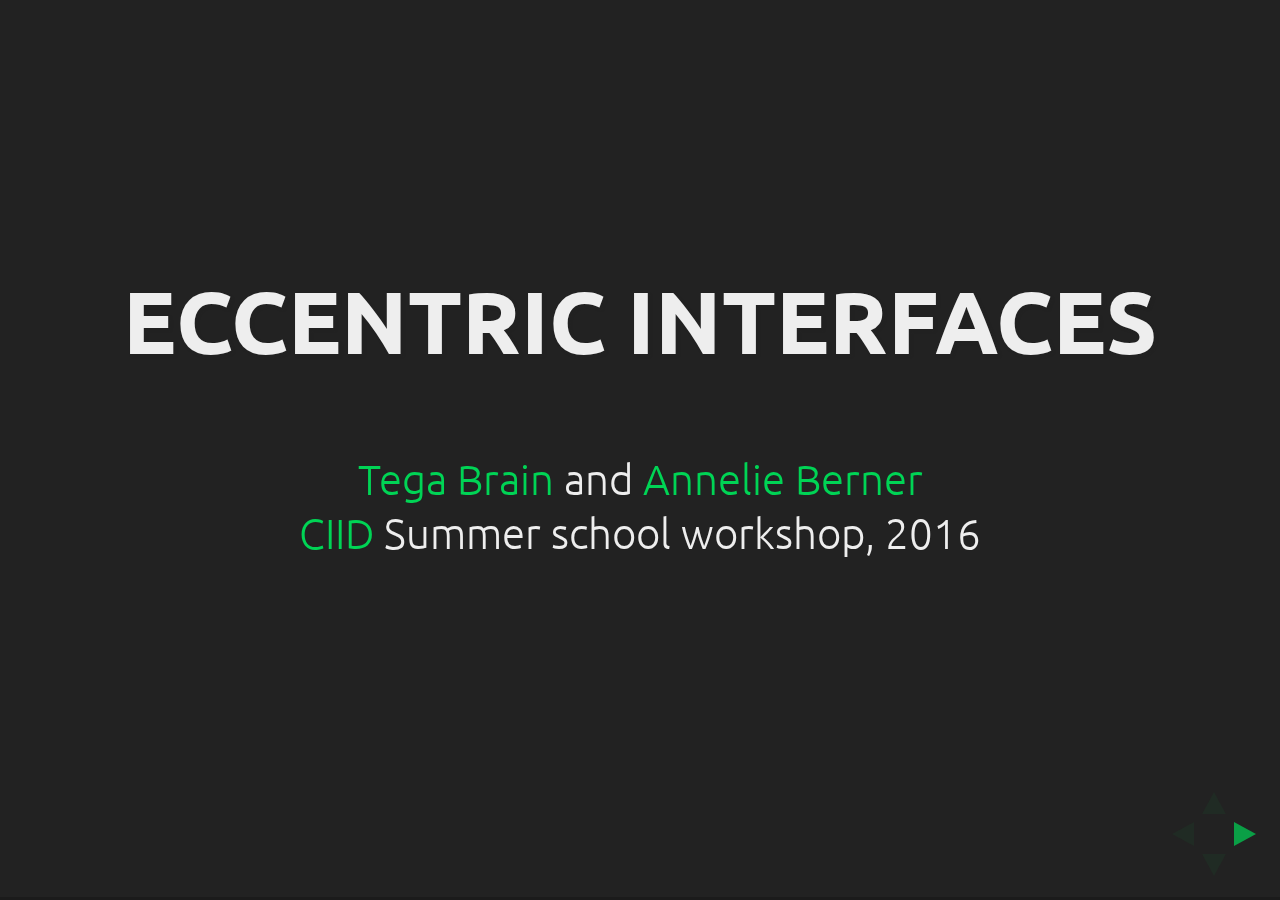
==== index.html @ 7d8f69fc "update" ====
<!doctype html>
<html>
<head>
	<meta charset="utf-8">
	<meta name="viewport" content="width=device-width, initial-scale=1.0, maximum-scale=1.0, user-scalable=no">

	<title>reveal.js</title>

	<link rel="stylesheet" href="css/reveal.css">
	<link rel="stylesheet" href="css/theme/blood.css">

	<!-- Theme used for syntax highlighting of code -->
	<link rel="stylesheet" href="lib/css/zenburn.css">

<!-- Printing and PDF exports -->
		<script>
			var link = document.createElement( 'link' );
			link.rel = 'stylesheet';
			link.type = 'text/css';
			link.href = window.location.search.match( /print-pdf/gi ) ? 'css/print/pdf.css' : 'css/print/paper.css';
			document.getElementsByTagName( 'head' )[0].appendChild( link );
		</script>
	</head>
	<body>
	<div class="reveal">
		<div class="slides">
			<!-- slide one! -->
			<section data-markdown>
				<script type="text/template">
					##ECCENTRIC INTERFACES
					<br>
					[Tega Brain](http://tegabrain.com) and [Annelie Berner](http://www.annelieberner.com/)
					<br>
					[CIID](http://ciid.dk/education/summer-school/) Summer school workshop, 2016




				</script>
			</section>
			<!-- slide two! -->
			<section data-markdown>
				<script type="text/template">
					<br>
					How can design shift our perception of natural systems and other lifeforms? How can our technological interfaces be reconceived to accommodate more-than-only human perspectives and agendas? What does eccentric design, that privileges ‘non-human’ perspectives look like?
					<br><br>
					This workshop focuses on data-driven design interventions and interfaces that address our interconnectedness with environmental systems and other lifeforms.
				</script>

				
			</section>
			<!-- slide three! -->
			<section data-markdown>
				<script type="text/template">
					###Readings
					<br>
					<ul>
					<li>Bratton, Benjamin H. and Jeremijenko, Natalie. [Suspicious images, latent interfaces.](http://www.situatedtechnologies.net/?q=node/88) Architectural League of New York, 2008.</li>

					<li>Morton, Timothy. [The Ecological Thought.](http://www.hup.harvard.edu/catalog.php?isbn=9780674064225) Harvard University Press, 2010.</li>

					<li>Muecke, Stephen. [What the cassowary does not need to know.](http://www.australianhumanitiesreview.org/archive/Issue-September-2006/muecke.html) Australian Humanities Review, 2006.</li>

					<li>Stone, Christopher D. [Should Trees Have Standing--Toward Legal Rights for Natural Objects.](http://isites.harvard.edu/fs/docs/icb.topic498371.files/Stone.Trees_Standing.pdf) 1972.</li>

					<li>Purdy, Jedediah. [Anthropocene Fever.](https://aeon.co/essays/should-we-be-suspicious-of-the-anthropocene-idea) 2015.</li>
</ul>


				</script>
			</section>
		</div>
	</div>

	<script src="lib/js/head.min.js"></script>
	<script src="js/reveal.js"></script>

	<script>
			// More info https://github.com/hakimel/reveal.js#configuration
			Reveal.initialize({
				history: true,

				// More info https://github.com/hakimel/reveal.js#dependencies
				dependencies: [
				{ src: 'plugin/markdown/marked.js' },
				{ src: 'plugin/markdown/markdown.js' },
				{ src: 'plugin/notes/notes.js', async: true },
				{ src: 'plugin/highlight/highlight.js', async: true, callback: function() { hljs.initHighlightingOnLoad(); } }
				]
			});
		</script>
	</body>
	</html>
---- css/reveal.css ----
/*!
 * reveal.js
 * http://lab.hakim.se/reveal-js
 * MIT licensed
 *
 * Copyright (C) 2016 Hakim El Hattab, http://hakim.se
 */
/*********************************************
 * RESET STYLES
 *********************************************/
html, body, .reveal div, .reveal span, .reveal applet, .reveal object, .reveal iframe,
.reveal h1, .reveal h2, .reveal h3, .reveal h4, .reveal h5, .reveal h6, .reveal p, .reveal blockquote, .reveal pre,
.reveal a, .reveal abbr, .reveal acronym, .reveal address, .reveal big, .reveal cite, .reveal code,
.reveal del, .reveal dfn, .reveal em, .reveal img, .reveal ins, .reveal kbd, .reveal q, .reveal s, .reveal samp,
.reveal small, .reveal strike, .reveal strong, .reveal sub, .reveal sup, .reveal tt, .reveal var,
.reveal b, .reveal u, .reveal center,
.reveal dl, .reveal dt, .reveal dd, .reveal ol, .reveal ul, .reveal li,
.reveal fieldset, .reveal form, .reveal label, .reveal legend,
.reveal table, .reveal caption, .reveal tbody, .reveal tfoot, .reveal thead, .reveal tr, .reveal th, .reveal td,
.reveal article, .reveal aside, .reveal canvas, .reveal details, .reveal embed,
.reveal figure, .reveal figcaption, .reveal footer, .reveal header, .reveal hgroup,
.reveal menu, .reveal nav, .reveal output, .reveal ruby, .reveal section, .reveal summary,
.reveal time, .reveal mark, .reveal audio, .reveal video {
  margin: 0;
  padding: 0;
  border: 0;
  font-size: 100%;
  font: inherit;
  vertical-align: baseline; }

.reveal article, .reveal aside, .reveal details, .reveal figcaption, .reveal figure,
.reveal footer, .reveal header, .reveal hgroup, .reveal menu, .reveal nav, .reveal section {
  display: block; }

/*********************************************
 * GLOBAL STYLES
 *********************************************/
html,
body {
  width: 100%;
  height: 100%;
  overflow: hidden; }

body {
  position: relative;
  line-height: 1;
  background-color: #fff;
  color: #000; }

/*********************************************
 * VIEW FRAGMENTS
 *********************************************/
.reveal .slides section .fragment {
  opacity: 0;
  visibility: hidden;
  -webkit-transition: all .2s ease;
          transition: all .2s ease; }
  .reveal .slides section .fragment.visible {
    opacity: 1;
    visibility: visible; }

.reveal .slides section .fragment.grow {
  opacity: 1;
  visibility: visible; }
  .reveal .slides section .fragment.grow.visible {
    -webkit-transform: scale(1.3);
            transform: scale(1.3); }

.reveal .slides section .fragment.shrink {
  opacity: 1;
  visibility: visible; }
  .reveal .slides section .fragment.shrink.visible {
    -webkit-transform: scale(0.7);
            transform: scale(0.7); }

.reveal .slides section .fragment.zoom-in {
  -webkit-transform: scale(0.1);
          transform: scale(0.1); }
  .reveal .slides section .fragment.zoom-in.visible {
    -webkit-transform: none;
            transform: none; }

.reveal .slides section .fragment.fade-out {
  opacity: 1;
  visibility: visible; }
  .reveal .slides section .fragment.fade-out.visible {
    opacity: 0;
    visibility: hidden; }

.reveal .slides section .fragment.semi-fade-out {
  opacity: 1;
  visibility: visible; }
  .reveal .slides section .fragment.semi-fade-out.visible {
    opacity: 0.5;
    visibility: visible; }

.reveal .slides section .fragment.strike {
  opacity: 1;
  visibility: visible; }
  .reveal .slides section .fragment.strike.visible {
    text-decoration: line-through; }

.reveal .slides section .fragment.fade-up {
  -webkit-transform: translate(0, 20%);
          transform: translate(0, 20%); }
  .reveal .slides section .fragment.fade-up.visible {
    -webkit-transform: translate(0, 0);
            transform: translate(0, 0); }

.reveal .slides section .fragment.fade-down {
  -webkit-transform: translate(0, -20%);
          transform: translate(0, -20%); }
  .reveal .slides section .fragment.fade-down.visible {
    -webkit-transform: translate(0, 0);
            transform: translate(0, 0); }

.reveal .slides section .fragment.fade-right {
  -webkit-transform: translate(-20%, 0);
          transform: translate(-20%, 0); }
  .reveal .slides section .fragment.fade-right.visible {
    -webkit-transform: translate(0, 0);
            transform: translate(0, 0); }

.reveal .slides section .fragment.fade-left {
  -webkit-transform: translate(20%, 0);
          transform: translate(20%, 0); }
  .reveal .slides section .fragment.fade-left.visible {
    -webkit-transform: translate(0, 0);
            transform: translate(0, 0); }

.reveal .slides section .fragment.current-visible {
  opacity: 0;
  visibility: hidden; }
  .reveal .slides section .fragment.current-visible.current-fragment {
    opacity: 1;
    visibility: visible; }

.reveal .slides section .fragment.highlight-red,
.reveal .slides section .fragment.highlight-current-red,
.reveal .slides section .fragment.highlight-green,
.reveal .slides section .fragment.highlight-current-green,
.reveal .slides section .fragment.highlight-blue,
.reveal .slides section .fragment.highlight-current-blue {
  opacity: 1;
  visibility: visible; }

.reveal .slides section .fragment.highlight-red.visible {
  color: #ff2c2d; }

.reveal .slides section .fragment.highlight-green.visible {
  color: #17ff2e; }

.reveal .slides section .fragment.highlight-blue.visible {
  color: #1b91ff; }

.reveal .slides section .fragment.highlight-current-red.current-fragment {
  color: #ff2c2d; }

.reveal .slides section .fragment.highlight-current-green.current-fragment {
  color: #17ff2e; }

.reveal .slides section .fragment.highlight-current-blue.current-fragment {
  color: #1b91ff; }

/*********************************************
 * DEFAULT ELEMENT STYLES
 *********************************************/
/* Fixes issue in Chrome where italic fonts did not appear when printing to PDF */
.reveal:after {
  content: '';
  font-style: italic; }

.reveal iframe {
  z-index: 1; }

/** Prevents layering issues in certain browser/transition combinations */
.reveal a {
  position: relative; }

.reveal .stretch {
  max-width: none;
  max-height: none; }

.reveal pre.stretch code {
  height: 100%;
  max-height: 100%;
  box-sizing: border-box; }

/*********************************************
 * CONTROLS
 *********************************************/
.reveal .controls {
  display: none;
  position: fixed;
  width: 110px;
  height: 110px;
  z-index: 30;
  right: 10px;
  bottom: 10px;
  -webkit-user-select: none; }

.reveal .controls button {
  padding: 0;
  position: absolute;
  opacity: 0.05;
  width: 0;
  height: 0;
  background-color: transparent;
  border: 12px solid transparent;
  -webkit-transform: scale(0.9999);
          transform: scale(0.9999);
  -webkit-transition: all 0.2s ease;
          transition: all 0.2s ease;
  -webkit-appearance: none;
  -webkit-tap-highlight-color: transparent; }

.reveal .controls .enabled {
  opacity: 0.7;
  cursor: pointer; }

.reveal .controls .enabled:active {
  margin-top: 1px; }

.reveal .controls .navigate-left {
  top: 42px;
  border-right-width: 22px;
  border-right-color: #000; }

.reveal .controls .navigate-left.fragmented {
  opacity: 0.3; }

.reveal .controls .navigate-right {
  left: 74px;
  top: 42px;
  border-left-width: 22px;
  border-left-color: #000; }

.reveal .controls .navigate-right.fragmented {
  opacity: 0.3; }

.reveal .controls .navigate-up {
  left: 42px;
  border-bottom-width: 22px;
  border-bottom-color: #000; }

.reveal .controls .navigate-up.fragmented {
  opacity: 0.3; }

.reveal .controls .navigate-down {
  left: 42px;
  top: 74px;
  border-top-width: 22px;
  border-top-color: #000; }

.reveal .controls .navigate-down.fragmented {
  opacity: 0.3; }

/*********************************************
 * PROGRESS BAR
 *********************************************/
.reveal .progress {
  position: fixed;
  display: none;
  height: 3px;
  width: 100%;
  bottom: 0;
  left: 0;
  z-index: 10;
  background-color: rgba(0, 0, 0, 0.2); }

.reveal .progress:after {
  content: '';
  display: block;
  position: absolute;
  height: 20px;
  width: 100%;
  top: -20px; }

.reveal .progress span {
  display: block;
  height: 100%;
  width: 0px;
  background-color: #000;
  -webkit-transition: width 800ms cubic-bezier(0.26, 0.86, 0.44, 0.985);
          transition: width 800ms cubic-bezier(0.26, 0.86, 0.44, 0.985); }

/*********************************************
 * SLIDE NUMBER
 *********************************************/
.reveal .slide-number {
  position: fixed;
  display: block;
  right: 8px;
  bottom: 8px;
  z-index: 31;
  font-family: Helvetica, sans-serif;
  font-size: 12px;
  line-height: 1;
  color: #fff;
  background-color: rgba(0, 0, 0, 0.4);
  padding: 5px; }

.reveal .slide-number-delimiter {
  margin: 0 3px; }

/*********************************************
 * SLIDES
 *********************************************/
.reveal {
  position: relative;
  width: 100%;
  height: 100%;
  overflow: hidden;
  -ms-touch-action: none;
      touch-action: none; }

.reveal .slides {
  position: absolute;
  width: 100%;
  height: 100%;
  top: 0;
  right: 0;
  bottom: 0;
  left: 0;
  margin: auto;
  overflow: visible;
  z-index: 1;
  text-align: center;
  -webkit-perspective: 600px;
          perspective: 600px;
  -webkit-perspective-origin: 50% 40%;
          perspective-origin: 50% 40%; }

.reveal .slides > section {
  -ms-perspective: 600px; }

.reveal .slides > section,
.reveal .slides > section > section {
  display: none;
  position: absolute;
  width: 100%;
  padding: 20px 0px;
  z-index: 10;
  -webkit-transform-style: preserve-3d;
          transform-style: preserve-3d;
  -webkit-transition: -webkit-transform-origin 800ms cubic-bezier(0.26, 0.86, 0.44, 0.985), -webkit-transform 800ms cubic-bezier(0.26, 0.86, 0.44, 0.985), visibility 800ms cubic-bezier(0.26, 0.86, 0.44, 0.985), opacity 800ms cubic-bezier(0.26, 0.86, 0.44, 0.985);
          transition: transform-origin 800ms cubic-bezier(0.26, 0.86, 0.44, 0.985), transform 800ms cubic-bezier(0.26, 0.86, 0.44, 0.985), visibility 800ms cubic-bezier(0.26, 0.86, 0.44, 0.985), opacity 800ms cubic-bezier(0.26, 0.86, 0.44, 0.985); }

/* Global transition speed settings */
.reveal[data-transition-speed="fast"] .slides section {
  -webkit-transition-duration: 400ms;
          transition-duration: 400ms; }

.reveal[data-transition-speed="slow"] .slides section {
  -webkit-transition-duration: 1200ms;
          transition-duration: 1200ms; }

/* Slide-specific transition speed overrides */
.reveal .slides section[data-transition-speed="fast"] {
  -webkit-transition-duration: 400ms;
          transition-duration: 400ms; }

.reveal .slides section[data-transition-speed="slow"] {
  -webkit-transition-duration: 1200ms;
          transition-duration: 1200ms; }

.reveal .slides > section.stack {
  padding-top: 0;
  padding-bottom: 0; }

.reveal .slides > section.present,
.reveal .slides > section > section.present {
  display: block;
  z-index: 11;
  opacity: 1; }

.reveal.center,
.reveal.center .slides,
.reveal.center .slides section {
  min-height: 0 !important; }

/* Don't allow interaction with invisible slides */
.reveal .slides > section.future,
.reveal .slides > section > section.future,
.reveal .slides > section.past,
.reveal .slides > section > section.past {
  pointer-events: none; }

.reveal.overview .slides > section,
.reveal.overview .slides > section > section {
  pointer-events: auto; }

.reveal .slides > section.past,
.reveal .slides > section.future,
.reveal .slides > section > section.past,
.reveal .slides > section > section.future {
  opacity: 0; }

/*********************************************
 * Mixins for readability of transitions
 *********************************************/
/*********************************************
 * SLIDE TRANSITION
 * Aliased 'linear' for backwards compatibility
 *********************************************/
.reveal.slide section {
  -webkit-backface-visibility: hidden;
          backface-visibility: hidden; }

.reveal .slides > section[data-transition=slide].past,
.reveal .slides > section[data-transition~=slide-out].past,
.reveal.slide .slides > section:not([data-transition]).past {
  -webkit-transform: translate(-150%, 0);
          transform: translate(-150%, 0); }

.reveal .slides > section[data-transition=slide].future,
.reveal .slides > section[data-transition~=slide-in].future,
.reveal.slide .slides > section:not([data-transition]).future {
  -webkit-transform: translate(150%, 0);
          transform: translate(150%, 0); }

.reveal .slides > section > section[data-transition=slide].past,
.reveal .slides > section > section[data-transition~=slide-out].past,
.reveal.slide .slides > section > section:not([data-transition]).past {
  -webkit-transform: translate(0, -150%);
          transform: translate(0, -150%); }

.reveal .slides > section > section[data-transition=slide].future,
.reveal .slides > section > section[data-transition~=slide-in].future,
.reveal.slide .slides > section > section:not([data-transition]).future {
  -webkit-transform: translate(0, 150%);
          transform: translate(0, 150%); }

.reveal.linear section {
  -webkit-backface-visibility: hidden;
          backface-visibility: hidden; }

.reveal .slides > section[data-transition=linear].past,
.reveal .slides > section[data-transition~=linear-out].past,
.reveal.linear .slides > section:not([data-transition]).past {
  -webkit-transform: translate(-150%, 0);
          transform: translate(-150%, 0); }

.reveal .slides > section[data-transition=linear].future,
.reveal .slides > section[data-transition~=linear-in].future,
.reveal.linear .slides > section:not([data-transition]).future {
  -webkit-transform: translate(150%, 0);
          transform: translate(150%, 0); }

.reveal .slides > section > section[data-transition=linear].past,
.reveal .slides > section > section[data-transition~=linear-out].past,
.reveal.linear .slides > section > section:not([data-transition]).past {
  -webkit-transform: translate(0, -150%);
          transform: translate(0, -150%); }

.reveal .slides > section > section[data-transition=linear].future,
.reveal .slides > section > section[data-transition~=linear-in].future,
.reveal.linear .slides > section > section:not([data-transition]).future {
  -webkit-transform: translate(0, 150%);
          transform: translate(0, 150%); }

/*********************************************
 * CONVEX TRANSITION
 * Aliased 'default' for backwards compatibility
 *********************************************/
.reveal .slides > section[data-transition=default].past,
.reveal .slides > section[data-transition~=default-out].past,
.reveal.default .slides > section:not([data-transition]).past {
  -webkit-transform: translate3d(-100%, 0, 0) rotateY(-90deg) translate3d(-100%, 0, 0);
          transform: translate3d(-100%, 0, 0) rotateY(-90deg) translate3d(-100%, 0, 0); }

.reveal .slides > section[data-transition=default].future,
.reveal .slides > section[data-transition~=default-in].future,
.reveal.default .slides > section:not([data-transition]).future {
  -webkit-transform: translate3d(100%, 0, 0) rotateY(90deg) translate3d(100%, 0, 0);
          transform: translate3d(100%, 0, 0) rotateY(90deg) translate3d(100%, 0, 0); }

.reveal .slides > section > section[data-transition=default].past,
.reveal .slides > section > section[data-transition~=default-out].past,
.reveal.default .slides > section > section:not([data-transition]).past {
  -webkit-transform: translate3d(0, -300px, 0) rotateX(70deg) translate3d(0, -300px, 0);
          transform: translate3d(0, -300px, 0) rotateX(70deg) translate3d(0, -300px, 0); }

.reveal .slides > section > section[data-transition=default].future,
.reveal .slides > section > section[data-transition~=default-in].future,
.reveal.default .slides > section > section:not([data-transition]).future {
  -webkit-transform: translate3d(0, 300px, 0) rotateX(-70deg) translate3d(0, 300px, 0);
          transform: translate3d(0, 300px, 0) rotateX(-70deg) translate3d(0, 300px, 0); }

.reveal .slides > section[data-transition=convex].past,
.reveal .slides > section[data-transition~=convex-out].past,
.reveal.convex .slides > section:not([data-transition]).past {
  -webkit-transform: translate3d(-100%, 0, 0) rotateY(-90deg) translate3d(-100%, 0, 0);
          transform: translate3d(-100%, 0, 0) rotateY(-90deg) translate3d(-100%, 0, 0); }

.reveal .slides > section[data-transition=convex].future,
.reveal .slides > section[data-transition~=convex-in].future,
.reveal.convex .slides > section:not([data-transition]).future {
  -webkit-transform: translate3d(100%, 0, 0) rotateY(90deg) translate3d(100%, 0, 0);
          transform: translate3d(100%, 0, 0) rotateY(90deg) translate3d(100%, 0, 0); }

.reveal .slides > section > section[data-transition=convex].past,
.reveal .slides > section > section[data-transition~=convex-out].past,
.reveal.convex .slides > section > section:not([data-transition]).past {
  -webkit-transform: translate3d(0, -300px, 0) rotateX(70deg) translate3d(0, -300px, 0);
          transform: translate3d(0, -300px, 0) rotateX(70deg) translate3d(0, -300px, 0); }

.reveal .slides > section > section[data-transition=convex].future,
.reveal .slides > section > section[data-transition~=convex-in].future,
.reveal.convex .slides > section > section:not([data-transition]).future {
  -webkit-transform: translate3d(0, 300px, 0) rotateX(-70deg) translate3d(0, 300px, 0);
          transform: translate3d(0, 300px, 0) rotateX(-70deg) translate3d(0, 300px, 0); }

/*********************************************
 * CONCAVE TRANSITION
 *********************************************/
.reveal .slides > section[data-transition=concave].past,
.reveal .slides > section[data-transition~=concave-out].past,
.reveal.concave .slides > section:not([data-transition]).past {
  -webkit-transform: translate3d(-100%, 0, 0) rotateY(90deg) translate3d(-100%, 0, 0);
          transform: translate3d(-100%, 0, 0) rotateY(90deg) translate3d(-100%, 0, 0); }

.reveal .slides > section[data-transition=concave].future,
.reveal .slides > section[data-transition~=concave-in].future,
.reveal.concave .slides > section:not([data-transition]).future {
  -webkit-transform: translate3d(100%, 0, 0) rotateY(-90deg) translate3d(100%, 0, 0);
          transform: translate3d(100%, 0, 0) rotateY(-90deg) translate3d(100%, 0, 0); }

.reveal .slides > section > section[data-transition=concave].past,
.reveal .slides > section > section[data-transition~=concave-out].past,
.reveal.concave .slides > section > section:not([data-transition]).past {
  -webkit-transform: translate3d(0, -80%, 0) rotateX(-70deg) translate3d(0, -80%, 0);
          transform: translate3d(0, -80%, 0) rotateX(-70deg) translate3d(0, -80%, 0); }

.reveal .slides > section > section[data-transition=concave].future,
.reveal .slides > section > section[data-transition~=concave-in].future,
.reveal.concave .slides > section > section:not([data-transition]).future {
  -webkit-transform: translate3d(0, 80%, 0) rotateX(70deg) translate3d(0, 80%, 0);
          transform: translate3d(0, 80%, 0) rotateX(70deg) translate3d(0, 80%, 0); }

/*********************************************
 * ZOOM TRANSITION
 *********************************************/
.reveal .slides section[data-transition=zoom],
.reveal.zoom .slides section:not([data-transition]) {
  -webkit-transition-timing-function: ease;
          transition-timing-function: ease; }

.reveal .slides > section[data-transition=zoom].past,
.reveal .slides > section[data-transition~=zoom-out].past,
.reveal.zoom .slides > section:not([data-transition]).past {
  visibility: hidden;
  -webkit-transform: scale(16);
          transform: scale(16); }

.reveal .slides > section[data-transition=zoom].future,
.reveal .slides > section[data-transition~=zoom-in].future,
.reveal.zoom .slides > section:not([data-transition]).future {
  visibility: hidden;
  -webkit-transform: scale(0.2);
          transform: scale(0.2); }

.reveal .slides > section > section[data-transition=zoom].past,
.reveal .slides > section > section[data-transition~=zoom-out].past,
.reveal.zoom .slides > section > section:not([data-transition]).past {
  -webkit-transform: translate(0, -150%);
          transform: translate(0, -150%); }

.reveal .slides > section > section[data-transition=zoom].future,
.reveal .slides > section > section[data-transition~=zoom-in].future,
.reveal.zoom .slides > section > section:not([data-transition]).future {
  -webkit-transform: translate(0, 150%);
          transform: translate(0, 150%); }

/*********************************************
 * CUBE TRANSITION
 *********************************************/
.reveal.cube .slides {
  -webkit-perspective: 1300px;
          perspective: 1300px; }

.reveal.cube .slides section {
  padding: 30px;
  min-height: 700px;
  -webkit-backface-visibility: hidden;
          backface-visibility: hidden;
  box-sizing: border-box; }

.reveal.center.cube .slides section {
  min-height: 0; }

.reveal.cube .slides section:not(.stack):before {
  content: '';
  position: absolute;
  display: block;
  width: 100%;
  height: 100%;
  left: 0;
  top: 0;
  background: rgba(0, 0, 0, 0.1);
  border-radius: 4px;
  -webkit-transform: translateZ(-20px);
          transform: translateZ(-20px); }

.reveal.cube .slides section:not(.stack):after {
  content: '';
  position: absolute;
  display: block;
  width: 90%;
  height: 30px;
  left: 5%;
  bottom: 0;
  background: none;
  z-index: 1;
  border-radius: 4px;
  box-shadow: 0px 95px 25px rgba(0, 0, 0, 0.2);
  -webkit-transform: translateZ(-90px) rotateX(65deg);
          transform: translateZ(-90px) rotateX(65deg); }

.reveal.cube .slides > section.stack {
  padding: 0;
  background: none; }

.reveal.cube .slides > section.past {
  -webkit-transform-origin: 100% 0%;
          transform-origin: 100% 0%;
  -webkit-transform: translate3d(-100%, 0, 0) rotateY(-90deg);
          transform: translate3d(-100%, 0, 0) rotateY(-90deg); }

.reveal.cube .slides > section.future {
  -webkit-transform-origin: 0% 0%;
          transform-origin: 0% 0%;
  -webkit-transform: translate3d(100%, 0, 0) rotateY(90deg);
          transform: translate3d(100%, 0, 0) rotateY(90deg); }

.reveal.cube .slides > section > section.past {
  -webkit-transform-origin: 0% 100%;
          transform-origin: 0% 100%;
  -webkit-transform: translate3d(0, -100%, 0) rotateX(90deg);
          transform: translate3d(0, -100%, 0) rotateX(90deg); }

.reveal.cube .slides > section > section.future {
  -webkit-transform-origin: 0% 0%;
          transform-origin: 0% 0%;
  -webkit-transform: translate3d(0, 100%, 0) rotateX(-90deg);
          transform: translate3d(0, 100%, 0) rotateX(-90deg); }

/*********************************************
 * PAGE TRANSITION
 *********************************************/
.reveal.page .slides {
  -webkit-perspective-origin: 0% 50%;
          perspective-origin: 0% 50%;
  -webkit-perspective: 3000px;
          perspective: 3000px; }

.reveal.page .slides section {
  padding: 30px;
  min-height: 700px;
  box-sizing: border-box; }

.reveal.page .slides section.past {
  z-index: 12; }

.reveal.page .slides section:not(.stack):before {
  content: '';
  position: absolute;
  display: block;
  width: 100%;
  height: 100%;
  left: 0;
  top: 0;
  background: rgba(0, 0, 0, 0.1);
  -webkit-transform: translateZ(-20px);
          transform: translateZ(-20px); }

.reveal.page .slides section:not(.stack):after {
  content: '';
  position: absolute;
  display: block;
  width: 90%;
  height: 30px;
  left: 5%;
  bottom: 0;
  background: none;
  z-index: 1;
  border-radius: 4px;
  box-shadow: 0px 95px 25px rgba(0, 0, 0, 0.2);
  -webkit-transform: translateZ(-90px) rotateX(65deg); }

.reveal.page .slides > section.stack {
  padding: 0;
  background: none; }

.reveal.page .slides > section.past {
  -webkit-transform-origin: 0% 0%;
          transform-origin: 0% 0%;
  -webkit-transform: translate3d(-40%, 0, 0) rotateY(-80deg);
          transform: translate3d(-40%, 0, 0) rotateY(-80deg); }

.reveal.page .slides > section.future {
  -webkit-transform-origin: 100% 0%;
          transform-origin: 100% 0%;
  -webkit-transform: translate3d(0, 0, 0);
          transform: translate3d(0, 0, 0); }

.reveal.page .slides > section > section.past {
  -webkit-transform-origin: 0% 0%;
          transform-origin: 0% 0%;
  -webkit-transform: translate3d(0, -40%, 0) rotateX(80deg);
          transform: translate3d(0, -40%, 0) rotateX(80deg); }

.reveal.page .slides > section > section.future {
  -webkit-transform-origin: 0% 100%;
          transform-origin: 0% 100%;
  -webkit-transform: translate3d(0, 0, 0);
          transform: translate3d(0, 0, 0); }

/*********************************************
 * FADE TRANSITION
 *********************************************/
.reveal .slides section[data-transition=fade],
.reveal.fade .slides section:not([data-transition]),
.reveal.fade .slides > section > section:not([data-transition]) {
  -webkit-transform: none;
          transform: none;
  -webkit-transition: opacity 0.5s;
          transition: opacity 0.5s; }

.reveal.fade.overview .slides section,
.reveal.fade.overview .slides > section > section {
  -webkit-transition: none;
          transition: none; }

/*********************************************
 * NO TRANSITION
 *********************************************/
.reveal .slides section[data-transition=none],
.reveal.none .slides section:not([data-transition]) {
  -webkit-transform: none;
          transform: none;
  -webkit-transition: none;
          transition: none; }

/*********************************************
 * PAUSED MODE
 *********************************************/
.reveal .pause-overlay {
  position: absolute;
  top: 0;
  left: 0;
  width: 100%;
  height: 100%;
  background: black;
  visibility: hidden;
  opacity: 0;
  z-index: 100;
  -webkit-transition: all 1s ease;
          transition: all 1s ease; }

.reveal.paused .pause-overlay {
  visibility: visible;
  opacity: 1; }

/*********************************************
 * FALLBACK
 *********************************************/
.no-transforms {
  overflow-y: auto; }

.no-transforms .reveal .slides {
  position: relative;
  width: 80%;
  height: auto !important;
  top: 0;
  left: 50%;
  margin: 0;
  text-align: center; }

.no-transforms .reveal .controls,
.no-transforms .reveal .progress {
  display: none !important; }

.no-transforms .reveal .slides section {
  display: block !important;
  opacity: 1 !important;
  position: relative !important;
  height: auto;
  min-height: 0;
  top: 0;
  left: -50%;
  margin: 70px 0;
  -webkit-transform: none;
          transform: none; }

.no-transforms .reveal .slides section section {
  left: 0; }

.reveal .no-transition,
.reveal .no-transition * {
  -webkit-transition: none !important;
          transition: none !important; }

/*********************************************
 * PER-SLIDE BACKGROUNDS
 *********************************************/
.reveal .backgrounds {
  position: absolute;
  width: 100%;
  height: 100%;
  top: 0;
  left: 0;
  -webkit-perspective: 600px;
          perspective: 600px; }

.reveal .slide-background {
  display: none;
  position: absolute;
  width: 100%;
  height: 100%;
  opacity: 0;
  visibility: hidden;
  background-color: transparent;
  background-position: 50% 50%;
  background-repeat: no-repeat;
  background-size: cover;
  -webkit-transition: all 800ms cubic-bezier(0.26, 0.86, 0.44, 0.985);
          transition: all 800ms cubic-bezier(0.26, 0.86, 0.44, 0.985); }

.reveal .slide-background.stack {
  display: block; }

.reveal .slide-background.present {
  opacity: 1;
  visibility: visible; }

.print-pdf .reveal .slide-background {
  opacity: 1 !important;
  visibility: visible !important; }

/* Video backgrounds */
.reveal .slide-background video {
  position: absolute;
  width: 100%;
  height: 100%;
  max-width: none;
  max-height: none;
  top: 0;
  left: 0; }

/* Immediate transition style */
.reveal[data-background-transition=none] > .backgrounds .slide-background,
.reveal > .backgrounds .slide-background[data-background-transition=none] {
  -webkit-transition: none;
          transition: none; }

/* Slide */
.reveal[data-background-transition=slide] > .backgrounds .slide-background,
.reveal > .backgrounds .slide-background[data-background-transition=slide] {
  opacity: 1;
  -webkit-backface-visibility: hidden;
          backface-visibility: hidden; }

.reveal[data-background-transition=slide] > .backgrounds .slide-background.past,
.reveal > .backgrounds .slide-background.past[data-background-transition=slide] {
  -webkit-transform: translate(-100%, 0);
          transform: translate(-100%, 0); }

.reveal[data-background-transition=slide] > .backgrounds .slide-background.future,
.reveal > .backgrounds .slide-background.future[data-background-transition=slide] {
  -webkit-transform: translate(100%, 0);
          transform: translate(100%, 0); }

.reveal[data-background-transition=slide] > .backgrounds .slide-background > .slide-background.past,
.reveal > .backgrounds .slide-background > .slide-background.past[data-background-transition=slide] {
  -webkit-transform: translate(0, -100%);
          transform: translate(0, -100%); }

.reveal[data-background-transition=slide] > .backgrounds .slide-background > .slide-background.future,
.reveal > .backgrounds .slide-background > .slide-background.future[data-background-transition=slide] {
  -webkit-transform: translate(0, 100%);
          transform: translate(0, 100%); }

/* Convex */
.reveal[data-background-transition=convex] > .backgrounds .slide-background.past,
.reveal > .backgrounds .slide-background.past[data-background-transition=convex] {
  opacity: 0;
  -webkit-transform: translate3d(-100%, 0, 0) rotateY(-90deg) translate3d(-100%, 0, 0);
          transform: translate3d(-100%, 0, 0) rotateY(-90deg) translate3d(-100%, 0, 0); }

.reveal[data-background-transition=convex] > .backgrounds .slide-background.future,
.reveal > .backgrounds .slide-background.future[data-background-transition=convex] {
  opacity: 0;
  -webkit-transform: translate3d(100%, 0, 0) rotateY(90deg) translate3d(100%, 0, 0);
          transform: translate3d(100%, 0, 0) rotateY(90deg) translate3d(100%, 0, 0); }

.reveal[data-background-transition=convex] > .backgrounds .slide-background > .slide-background.past,
.reveal > .backgrounds .slide-background > .slide-background.past[data-background-transition=convex] {
  opacity: 0;
  -webkit-transform: translate3d(0, -100%, 0) rotateX(90deg) translate3d(0, -100%, 0);
          transform: translate3d(0, -100%, 0) rotateX(90deg) translate3d(0, -100%, 0); }

.reveal[data-background-transition=convex] > .backgrounds .slide-background > .slide-background.future,
.reveal > .backgrounds .slide-background > .slide-background.future[data-background-transition=convex] {
  opacity: 0;
  -webkit-transform: translate3d(0, 100%, 0) rotateX(-90deg) translate3d(0, 100%, 0);
          transform: translate3d(0, 100%, 0) rotateX(-90deg) translate3d(0, 100%, 0); }

/* Concave */
.reveal[data-background-transition=concave] > .backgrounds .slide-background.past,
.reveal > .backgrounds .slide-background.past[data-background-transition=concave] {
  opacity: 0;
  -webkit-transform: translate3d(-100%, 0, 0) rotateY(90deg) translate3d(-100%, 0, 0);
          transform: translate3d(-100%, 0, 0) rotateY(90deg) translate3d(-100%, 0, 0); }

.reveal[data-background-transition=concave] > .backgrounds .slide-background.future,
.reveal > .backgrounds .slide-background.future[data-background-transition=concave] {
  opacity: 0;
  -webkit-transform: translate3d(100%, 0, 0) rotateY(-90deg) translate3d(100%, 0, 0);
          transform: translate3d(100%, 0, 0) rotateY(-90deg) translate3d(100%, 0, 0); }

.reveal[data-background-transition=concave] > .backgrounds .slide-background > .slide-background.past,
.reveal > .backgrounds .slide-background > .slide-background.past[data-background-transition=concave] {
  opacity: 0;
  -webkit-transform: translate3d(0, -100%, 0) rotateX(-90deg) translate3d(0, -100%, 0);
          transform: translate3d(0, -100%, 0) rotateX(-90deg) translate3d(0, -100%, 0); }

.reveal[data-background-transition=concave] > .backgrounds .slide-background > .slide-background.future,
.reveal > .backgrounds .slide-background > .slide-background.future[data-background-transition=concave] {
  opacity: 0;
  -webkit-transform: translate3d(0, 100%, 0) rotateX(90deg) translate3d(0, 100%, 0);
          transform: translate3d(0, 100%, 0) rotateX(90deg) translate3d(0, 100%, 0); }

/* Zoom */
.reveal[data-background-transition=zoom] > .backgrounds .slide-background,
.reveal > .backgrounds .slide-background[data-background-transition=zoom] {
  -webkit-transition-timing-function: ease;
          transition-timing-function: ease; }

.reveal[data-background-transition=zoom] > .backgrounds .slide-background.past,
.reveal > .backgrounds .slide-background.past[data-background-transition=zoom] {
  opacity: 0;
  visibility: hidden;
  -webkit-transform: scale(16);
          transform: scale(16); }

.reveal[data-background-transition=zoom] > .backgrounds .slide-background.future,
.reveal > .backgrounds .slide-background.future[data-background-transition=zoom] {
  opacity: 0;
  visibility: hidden;
  -webkit-transform: scale(0.2);
          transform: scale(0.2); }

.reveal[data-background-transition=zoom] > .backgrounds .slide-background > .slide-background.past,
.reveal > .backgrounds .slide-background > .slide-background.past[data-background-transition=zoom] {
  opacity: 0;
  visibility: hidden;
  -webkit-transform: scale(16);
          transform: scale(16); }

.reveal[data-background-transition=zoom] > .backgrounds .slide-background > .slide-background.future,
.reveal > .backgrounds .slide-background > .slide-background.future[data-background-transition=zoom] {
  opacity: 0;
  visibility: hidden;
  -webkit-transform: scale(0.2);
          transform: scale(0.2); }

/* Global transition speed settings */
.reveal[data-transition-speed="fast"] > .backgrounds .slide-background {
  -webkit-transition-duration: 400ms;
          transition-duration: 400ms; }

.reveal[data-transition-speed="slow"] > .backgrounds .slide-background {
  -webkit-transition-duration: 1200ms;
          transition-duration: 1200ms; }

/*********************************************
 * OVERVIEW
 *********************************************/
.reveal.overview {
  -webkit-perspective-origin: 50% 50%;
          perspective-origin: 50% 50%;
  -webkit-perspective: 700px;
          perspective: 700px; }
  .reveal.overview .slides section {
    height: 100%;
    top: 0 !important;
    opacity: 1 !important;
    overflow: hidden;
    visibility: visible !important;
    cursor: pointer;
    box-sizing: border-box; }
  .reveal.overview .slides section:hover,
  .reveal.overview .slides section.present {
    outline: 10px solid rgba(150, 150, 150, 0.4);
    outline-offset: 10px; }
  .reveal.overview .slides section .fragment {
    opacity: 1;
    -webkit-transition: none;
            transition: none; }
  .reveal.overview .slides section:after,
  .reveal.overview .slides section:before {
    display: none !important; }
  .reveal.overview .slides > section.stack {
    padding: 0;
    top: 0 !important;
    background: none;
    outline: none;
    overflow: visible; }
  .reveal.overview .backgrounds {
    -webkit-perspective: inherit;
            perspective: inherit; }
  .reveal.overview .backgrounds .slide-background {
    opacity: 1;
    visibility: visible;
    outline: 10px solid rgba(150, 150, 150, 0.1);
    outline-offset: 10px; }

.reveal.overview .slides section,
.reveal.overview-deactivating .slides section {
  -webkit-transition: none;
          transition: none; }

.reveal.overview .backgrounds .slide-background,
.reveal.overview-deactivating .backgrounds .slide-background {
  -webkit-transition: none;
          transition: none; }

.reveal.overview-animated .slides {
  -webkit-transition: -webkit-transform 0.4s ease;
          transition: transform 0.4s ease; }

/*********************************************
 * RTL SUPPORT
 *********************************************/
.reveal.rtl .slides,
.reveal.rtl .slides h1,
.reveal.rtl .slides h2,
.reveal.rtl .slides h3,
.reveal.rtl .slides h4,
.reveal.rtl .slides h5,
.reveal.rtl .slides h6 {
  direction: rtl;
  font-family: sans-serif; }

.reveal.rtl pre,
.reveal.rtl code {
  direction: ltr; }

.reveal.rtl ol,
.reveal.rtl ul {
  text-align: right; }

.reveal.rtl .progress span {
  float: right; }

/*********************************************
 * PARALLAX BACKGROUND
 *********************************************/
.reveal.has-parallax-background .backgrounds {
  -webkit-transition: all 0.8s ease;
          transition: all 0.8s ease; }

/* Global transition speed settings */
.reveal.has-parallax-background[data-transition-speed="fast"] .backgrounds {
  -webkit-transition-duration: 400ms;
          transition-duration: 400ms; }

.reveal.has-parallax-background[data-transition-speed="slow"] .backgrounds {
  -webkit-transition-duration: 1200ms;
          transition-duration: 1200ms; }

/*********************************************
 * LINK PREVIEW OVERLAY
 *********************************************/
.reveal .overlay {
  position: absolute;
  top: 0;
  left: 0;
  width: 100%;
  height: 100%;
  z-index: 1000;
  background: rgba(0, 0, 0, 0.9);
  opacity: 0;
  visibility: hidden;
  -webkit-transition: all 0.3s ease;
          transition: all 0.3s ease; }

.reveal .overlay.visible {
  opacity: 1;
  visibility: visible; }

.reveal .overlay .spinner {
  position: absolute;
  display: block;
  top: 50%;
  left: 50%;
  width: 32px;
  height: 32px;
  margin: -16px 0 0 -16px;
  z-index: 10;
  background-image: url([data-uri]%2F%2F%2F6%2Bvr8nJybW1tcDAwOjo6Nvb26ioqKOjo7Ozs%2FLy8vz8%2FAAAAAAAAAAAACH%2FC05FVFNDQVBFMi4wAwEAAAAh%2FhpDcmVhdGVkIHdpdGggYWpheGxvYWQuaW5mbwAh%[base64]%2FV%2FnmOM82XiHRLYKhKP1oZmADdEAAAh%2BQQJCgAAACwAAAAAIAAgAAAE6hDISWlZpOrNp1lGNRSdRpDUolIGw5RUYhhHukqFu8DsrEyqnWThGvAmhVlteBvojpTDDBUEIFwMFBRAmBkSgOrBFZogCASwBDEY%2FCZSg7GSE0gSCjQBMVG023xWBhklAnoEdhQEfyNqMIcKjhRsjEdnezB%2BA4k8gTwJhFuiW4dokXiloUepBAp5qaKpp6%2BHo7aWW54wl7obvEe0kRuoplCGepwSx2jJvqHEmGt6whJpGpfJCHmOoNHKaHx61WiSR92E4lbFoq%2BB6QDtuetcaBPnW6%2BO7wDHpIiK9SaVK5GgV543tzjgGcghAgAh%[base64]%2B%2BG%2Bw48edZPK%2BM6hLJpQg484enXIdQFSS1u6UhksENEQAAIfkECQoAAAAsAAAAACAAIAAABOcQyEmpGKLqzWcZRVUQnZYg1aBSh2GUVEIQ2aQOE%2BG%2BcD4ntpWkZQj1JIiZIogDFFyHI0UxQwFugMSOFIPJftfVAEoZLBbcLEFhlQiqGp1Vd140AUklUN3eCA51C1EWMzMCezCBBmkxVIVHBWd3HHl9JQOIJSdSnJ0TDKChCwUJjoWMPaGqDKannasMo6WnM562R5YluZRwur0wpgqZE7NKUm%2BFNRPIhjBJxKZteWuIBMN4zRMIVIhffcgojwCF117i4nlLnY5ztRLsnOk%2BaV%2BoJY7V7m76PdkS4trKcdg0Zc0tTcKkRAAAIfkECQoAAAAsAAAAACAAIAAABO4QyEkpKqjqzScpRaVkXZWQEximw1BSCUEIlDohrft6cpKCk5xid5MNJTaAIkekKGQkWyKHkvhKsR7ARmitkAYDYRIbUQRQjWBwJRzChi9CRlBcY1UN4g0%[base64]%[base64]%2BE71SRQeyqUToLA7VxF0JDyIQh%2FMVVPMt1ECZlfcjZJ9mIKoaTl1MRIl5o4CUKXOwmyrCInCKqcWtvadL2SYhyASyNDJ0uIiRMDjI0Fd30%2FiI2UA5GSS5UDj2l6NoqgOgN4gksEBgYFf0FDqKgHnyZ9OX8HrgYHdHpcHQULXAS2qKpENRg7eAMLC7kTBaixUYFkKAzWAAnLC7FLVxLWDBLKCwaKTULgEwbLA4hJtOkSBNqITT3xEgfLpBtzE%2FjiuL04RGEBgwWhShRgQExHBAAh%2BQQJCgAAACwAAAAAIAAgAAAE7xDISWlSqerNpyJKhWRdlSAVoVLCWk6JKlAqAavhO9UkUHsqlE6CwO1cRdCQ8iEIfzFVTzLdRAmZX3I2SfZiCqGk5dTESJeaOAlClzsJsqwiJwiqnFrb2nS9kmIcgEsjQydLiIlHehhpejaIjzh9eomSjZR%[base64]%2BE71SRQeyqUToLA7VxF0JDyIQh%[base64]%2BE71SRQeyqUToLA7VxF0JDyIQh%2FMVVPMt1ECZlfcjZJ9mIKoaTl1MRIl5o4CUKXOwmyrCInCKqcWtvadL2SYhyASyNDJ0uIiUd6GAULDJCRiXo1CpGXDJOUjY%2BYip9DhToJA4RBLwMLCwVDfRgbBAaqqoZ1XBMHswsHtxtFaH1iqaoGNgAIxRpbFAgfPQSqpbgGBqUD1wBXeCYp1AYZ19JJOYgH1KwA4UBvQwXUBxPqVD9L3sbp2BNk2xvvFPJd%2BMFCN6HAAIKgNggY0KtEBAAh%[base64]%2BvsYMDAzZQPC9VCNkDWUhGkuE5PxJNwiUK4UfLzOlD4WvzAHaoG9nxPi5d%2BjYUqfAhhykOFwJWiAAAIfkECQoAAAAsAAAAACAAIAAABPAQyElpUqnqzaciSoVkXVUMFaFSwlpOCcMYlErAavhOMnNLNo8KsZsMZItJEIDIFSkLGQoQTNhIsFehRww2CQLKF0tYGKYSg%2BygsZIuNqJksKgbfgIGepNo2cIUB3V1B3IvNiBYNQaDSTtfhhx0CwVPI0UJe0%2Bbm4g5VgcGoqOcnjmjqDSdnhgEoamcsZuXO1aWQy8KAwOAuTYYGwi7w5h%2BKr0SJ8MFihpNbx%2B4Erq7BYBuzsdiH1jCAzoSfl0rVirNbRXlBBlLX%2BBP0XJLAPGzTkAuAOqb0WT5AH7OcdCm5B8TgRwSRKIHQtaLCwg1RAAAOwAAAAAAAAAAAA%3D%3D);
  visibility: visible;
  opacity: 0.6;
  -webkit-transition: all 0.3s ease;
          transition: all 0.3s ease; }

.reveal .overlay header {
  position: absolute;
  left: 0;
  top: 0;
  width: 100%;
  height: 40px;
  z-index: 2;
  border-bottom: 1px solid #222; }

.reveal .overlay header a {
  display: inline-block;
  width: 40px;
  height: 40px;
  padding: 0 10px;
  float: right;
  opacity: 0.6;
  box-sizing: border-box; }

.reveal .overlay header a:hover {
  opacity: 1; }

.reveal .overlay header a .icon {
  display: inline-block;
  width: 20px;
  height: 20px;
  background-position: 50% 50%;
  background-size: 100%;
  background-repeat: no-repeat; }

.reveal .overlay header a.close .icon {
  background-image: url([data-uri]); }

.reveal .overlay header a.external .icon {
  background-image: url([data-uri]); }

.reveal .overlay .viewport {
  position: absolute;
  display: -webkit-box;
  display: -webkit-flex;
  display: -ms-flexbox;
  display: flex;
  top: 40px;
  right: 0;
  bottom: 0;
  left: 0; }

.reveal .overlay.overlay-preview .viewport iframe {
  width: 100%;
  height: 100%;
  max-width: 100%;
  max-height: 100%;
  border: 0;
  opacity: 0;
  visibility: hidden;
  -webkit-transition: all 0.3s ease;
          transition: all 0.3s ease; }

.reveal .overlay.overlay-preview.loaded .viewport iframe {
  opacity: 1;
  visibility: visible; }

.reveal .overlay.overlay-preview.loaded .spinner {
  opacity: 0;
  visibility: hidden;
  -webkit-transform: scale(0.2);
          transform: scale(0.2); }

.reveal .overlay.overlay-help .viewport {
  overflow: auto;
  color: #fff; }

.reveal .overlay.overlay-help .viewport .viewport-inner {
  width: 600px;
  margin: auto;
  padding: 20px 20px 80px 20px;
  text-align: center;
  letter-spacing: normal; }

.reveal .overlay.overlay-help .viewport .viewport-inner .title {
  font-size: 20px; }

.reveal .overlay.overlay-help .viewport .viewport-inner table {
  border: 1px solid #fff;
  border-collapse: collapse;
  font-size: 16px; }

.reveal .overlay.overlay-help .viewport .viewport-inner table th,
.reveal .overlay.overlay-help .viewport .viewport-inner table td {
  width: 200px;
  padding: 14px;
  border: 1px solid #fff;
  vertical-align: middle; }

.reveal .overlay.overlay-help .viewport .viewport-inner table th {
  padding-top: 20px;
  padding-bottom: 20px; }

/*********************************************
 * PLAYBACK COMPONENT
 *********************************************/
.reveal .playback {
  position: fixed;
  left: 15px;
  bottom: 20px;
  z-index: 30;
  cursor: pointer;
  -webkit-transition: all 400ms ease;
          transition: all 400ms ease; }

.reveal.overview .playback {
  opacity: 0;
  visibility: hidden; }

/*********************************************
 * ROLLING LINKS
 *********************************************/
.reveal .roll {
  display: inline-block;
  line-height: 1.2;
  overflow: hidden;
  vertical-align: top;
  -webkit-perspective: 400px;
          perspective: 400px;
  -webkit-perspective-origin: 50% 50%;
          perspective-origin: 50% 50%; }

.reveal .roll:hover {
  background: none;
  text-shadow: none; }

.reveal .roll span {
  display: block;
  position: relative;
  padding: 0 2px;
  pointer-events: none;
  -webkit-transition: all 400ms ease;
          transition: all 400ms ease;
  -webkit-transform-origin: 50% 0%;
          transform-origin: 50% 0%;
  -webkit-transform-style: preserve-3d;
          transform-style: preserve-3d;
  -webkit-backface-visibility: hidden;
          backface-visibility: hidden; }

.reveal .roll:hover span {
  background: rgba(0, 0, 0, 0.5);
  -webkit-transform: translate3d(0px, 0px, -45px) rotateX(90deg);
          transform: translate3d(0px, 0px, -45px) rotateX(90deg); }

.reveal .roll span:after {
  content: attr(data-title);
  display: block;
  position: absolute;
  left: 0;
  top: 0;
  padding: 0 2px;
  -webkit-backface-visibility: hidden;
          backface-visibility: hidden;
  -webkit-transform-origin: 50% 0%;
          transform-origin: 50% 0%;
  -webkit-transform: translate3d(0px, 110%, 0px) rotateX(-90deg);
          transform: translate3d(0px, 110%, 0px) rotateX(-90deg); }

/*********************************************
 * SPEAKER NOTES
 *********************************************/
.reveal aside.notes {
  display: none; }

.reveal .speaker-notes {
  display: none;
  position: absolute;
  width: 70%;
  max-height: 15%;
  left: 15%;
  bottom: 26px;
  padding: 10px;
  z-index: 1;
  font-size: 18px;
  line-height: 1.4;
  color: #fff;
  background-color: rgba(0, 0, 0, 0.5);
  overflow: auto;
  box-sizing: border-box;
  text-align: left;
  font-family: Helvetica, sans-serif;
  -webkit-overflow-scrolling: touch; }

.reveal .speaker-notes.visible:not(:empty) {
  display: block; }

@media screen and (max-width: 1024px) {
  .reveal .speaker-notes {
    font-size: 14px; } }

@media screen and (max-width: 600px) {
  .reveal .speaker-notes {
    width: 90%;
    left: 5%; } }

/*********************************************
 * ZOOM PLUGIN
 *********************************************/
.zoomed .reveal *,
.zoomed .reveal *:before,
.zoomed .reveal *:after {
  -webkit-backface-visibility: visible !important;
          backface-visibility: visible !important; }

.zoomed .reveal .progress,
.zoomed .reveal .controls {
  opacity: 0; }

.zoomed .reveal .roll span {
  background: none; }

.zoomed .reveal .roll span:after {
  visibility: hidden; }
---- css/theme/blood.css ----
/**
 * Blood theme for reveal.js
 * Author: Walther http://github.com/Walther
 *
 * Designed to be used with highlight.js theme
 * "monokai_sublime.css" available from
 * https://github.com/isagalaev/highlight.js/
 *
 * For other themes, change $codeBackground accordingly.
 *
 */
@import url(https://fonts.googleapis.com/css?family=Ubuntu:300,700,300italic,700italic);
/*********************************************
 * GLOBAL STYLES
 *********************************************/
body {
  background: #222;
  background-color: #222; }

.reveal {
  font-family: Ubuntu, "sans-serif";
  font-size: 36px;
  font-weight: normal;
  color: #eee; }

::selection {
  color: #fff;
  background: #00D455;
  text-shadow: none; }

.reveal .slides > section,
.reveal .slides > section > section {
  line-height: 1.3;
  font-weight: inherit; }

/*********************************************
 * HEADERS
 *********************************************/
.reveal h1,
.reveal h2,
.reveal h3,
.reveal h4,
.reveal h5,
.reveal h6 {
  margin: 0 0 20px 0;
  color: #eee;
  font-family: Ubuntu, "sans-serif";
  font-weight: normal;
  line-height: 1.2;
  letter-spacing: normal;
  text-transform: uppercase;
  text-shadow: 2px 2px 2px #222;
  word-wrap: break-word; }

.reveal h1 {
  font-size: 3.77em; }

.reveal h2 {
  font-size: 2.11em; }

.reveal h3 {
  font-size: 1.55em; }

.reveal h4 {
  font-size: 1em; }

.reveal h1 {
  text-shadow: 0 1px 0 #ccc, 0 2px 0 #c9c9c9, 0 3px 0 #bbb, 0 4px 0 #b9b9b9, 0 5px 0 #aaa, 0 6px 1px rgba(0, 0, 0, 0.1), 0 0 5px rgba(0, 0, 0, 0.1), 0 1px 3px rgba(0, 0, 0, 0.3), 0 3px 5px rgba(0, 0, 0, 0.2), 0 5px 10px rgba(0, 0, 0, 0.25), 0 20px 20px rgba(0, 0, 0, 0.15); }

/*********************************************
 * OTHER
 *********************************************/
.reveal p {
  margin: 20px 0;
  line-height: 1.3; }

/* Ensure certain elements are never larger than the slide itself */
.reveal img,
.reveal video,
.reveal iframe {
  max-width: 95%;
  max-height: 95%; }

.reveal strong,
.reveal b {
  font-weight: bold; }

.reveal em {
  font-style: italic; }

.reveal ol,
.reveal dl,
.reveal ul {
  display: inline-block;
  text-align: left;
  margin: 0 0 0 1em; }

.reveal ol {
  list-style-type: decimal; }

.reveal ul {
  list-style-type: disc; }

.reveal ul ul {
  list-style-type: square; }

.reveal ul ul ul {
  list-style-type: circle; }

.reveal ul ul,
.reveal ul ol,
.reveal ol ol,
.reveal ol ul {
  display: block;
  margin-left: 40px; }

.reveal dt {
  font-weight: bold; }

.reveal dd {
  margin-left: 40px; }

.reveal q,
.reveal blockquote {
  quotes: none; }

.reveal blockquote {
  display: block;
  position: relative;
  width: 70%;
  margin: 20px auto;
  padding: 5px;
  font-style: italic;
  background: rgba(255, 255, 255, 0.05);
  box-shadow: 0px 0px 2px rgba(0, 0, 0, 0.2); }

.reveal blockquote p:first-child,
.reveal blockquote p:last-child {
  display: inline-block; }

.reveal q {
  font-style: italic; }

.reveal pre {
  display: block;
  position: relative;
  width: 90%;
  margin: 20px auto;
  text-align: left;
  font-size: 0.55em;
  font-family: monospace;
  line-height: 1.2em;
  word-wrap: break-word;
  box-shadow: 0px 0px 6px rgba(0, 0, 0, 0.3); }

.reveal code {
  font-family: monospace; }

.reveal pre code {
  display: block;
  padding: 5px;
  overflow: auto;
  max-height: 400px;
  word-wrap: normal; }

.reveal table {
  margin: auto;
  border-collapse: collapse;
  border-spacing: 0; }

.reveal table th {
  font-weight: bold; }

.reveal table th,
.reveal table td {
  text-align: left;
  padding: 0.2em 0.5em 0.2em 0.5em;
  border-bottom: 1px solid; }

.reveal table th[align="center"],
.reveal table td[align="center"] {
  text-align: center; }

.reveal table th[align="right"],
.reveal table td[align="right"] {
  text-align: right; }

.reveal table tbody tr:last-child th,
.reveal table tbody tr:last-child td {
  border-bottom: none; }

.reveal sup {
  vertical-align: super; }

.reveal sub {
  vertical-align: sub; }

.reveal small {
  display: inline-block;
  font-size: 0.6em;
  line-height: 1.2em;
  vertical-align: top; }

.reveal small * {
  vertical-align: top; }

/*********************************************
 * LINKS
 *********************************************/
.reveal a {
  color: #00D455;
  text-decoration: none;
  -webkit-transition: color .15s ease;
  -moz-transition: color .15s ease;
  transition: color .15s ease; }

.reveal a:hover {
  color: #1dbbbb;
  text-shadow: none;
  border: none; }

.reveal .roll span:after {
  color: #fff;
  background: #6a1520; }

/*********************************************
 * IMAGES
 *********************************************/
.reveal section img {
  margin: 15px 0px;
  background: rgba(255, 255, 255, 0.12);
  border: 4px solid #eee;
  box-shadow: 0 0 10px rgba(0, 0, 0, 0.15); }

.reveal section img.plain {
  border: 0;
  box-shadow: none; }

.reveal a img {
  -webkit-transition: all .15s linear;
  -moz-transition: all .15s linear;
  transition: all .15s linear; }

.reveal a:hover img {
  background: rgba(255, 255, 255, 0.2);
  border-color: #00D455;
  box-shadow: 0 0 20px rgba(0, 0, 0, 0.55); }

/*********************************************
 * NAVIGATION CONTROLS
 *********************************************/
.reveal .controls .navigate-left,
.reveal .controls .navigate-left.enabled {
  border-right-color: #00D455; }

.reveal .controls .navigate-right,
.reveal .controls .navigate-right.enabled {
  border-left-color: #00D455; }

.reveal .controls .navigate-up,
.reveal .controls .navigate-up.enabled {
  border-bottom-color: #00D455; }

.reveal .controls .navigate-down,
.reveal .controls .navigate-down.enabled {
  border-top-color: #00D455; }

.reveal .controls .navigate-left.enabled:hover {
  border-right-color: #1dbbbb; }

.reveal .controls .navigate-right.enabled:hover {
  border-left-color: #1dbbbb; }

.reveal .controls .navigate-up.enabled:hover {
  border-bottom-color: #1dbbbb; }

.reveal .controls .navigate-down.enabled:hover {
  border-top-color: #1dbbbb; }

/*********************************************
 * PROGRESS BAR
 *********************************************/
.reveal .progress {
  background: rgba(0, 0, 0, 0.2); }

.reveal .progress span {
  background: #00D455;
  -webkit-transition: width 800ms cubic-bezier(0.26, 0.86, 0.44, 0.985);
  -moz-transition: width 800ms cubic-bezier(0.26, 0.86, 0.44, 0.985);
  transition: width 800ms cubic-bezier(0.26, 0.86, 0.44, 0.985); }

.reveal p {
  font-weight: 300;
  text-shadow: 1px 1px #222; }

.reveal h1,
.reveal h2,
.reveal h3,
.reveal h4,
.reveal h5,
.reveal h6 {
  font-weight: 700; }

.reveal p code {
  background-color: #23241f;
  display: inline-block;
  border-radius: 7px; }

.reveal small code {
  vertical-align: baseline; }
---- lib/css/zenburn.css ----
/*

Zenburn style from voldmar.ru (c) Vladimir Epifanov <voldmar@voldmar.ru>
based on dark.css by Ivan Sagalaev

*/

.hljs {
  display: block;
  overflow-x: auto;
  padding: 0.5em;
  background: #3f3f3f;
  color: #dcdcdc;
}

.hljs-keyword,
.hljs-selector-tag,
.hljs-tag {
  color: #e3ceab;
}

.hljs-template-tag {
  color: #dcdcdc;
}

.hljs-number {
  color: #8cd0d3;
}

.hljs-variable,
.hljs-template-variable,
.hljs-attribute {
  color: #efdcbc;
}

.hljs-literal {
  color: #efefaf;
}

.hljs-subst {
  color: #8f8f8f;
}

.hljs-title,
.hljs-name,
.hljs-selector-id,
.hljs-selector-class,
.hljs-section,
.hljs-type {
  color: #efef8f;
}

.hljs-symbol,
.hljs-bullet,
.hljs-link {
  color: #dca3a3;
}

.hljs-deletion,
.hljs-string,
.hljs-built_in,
.hljs-builtin-name {
  color: #cc9393;
}

.hljs-addition,
.hljs-comment,
.hljs-quote,
.hljs-meta {
  color: #7f9f7f;
}


.hljs-emphasis {
  font-style: italic;
}

.hljs-strong {
  font-weight: bold;
}
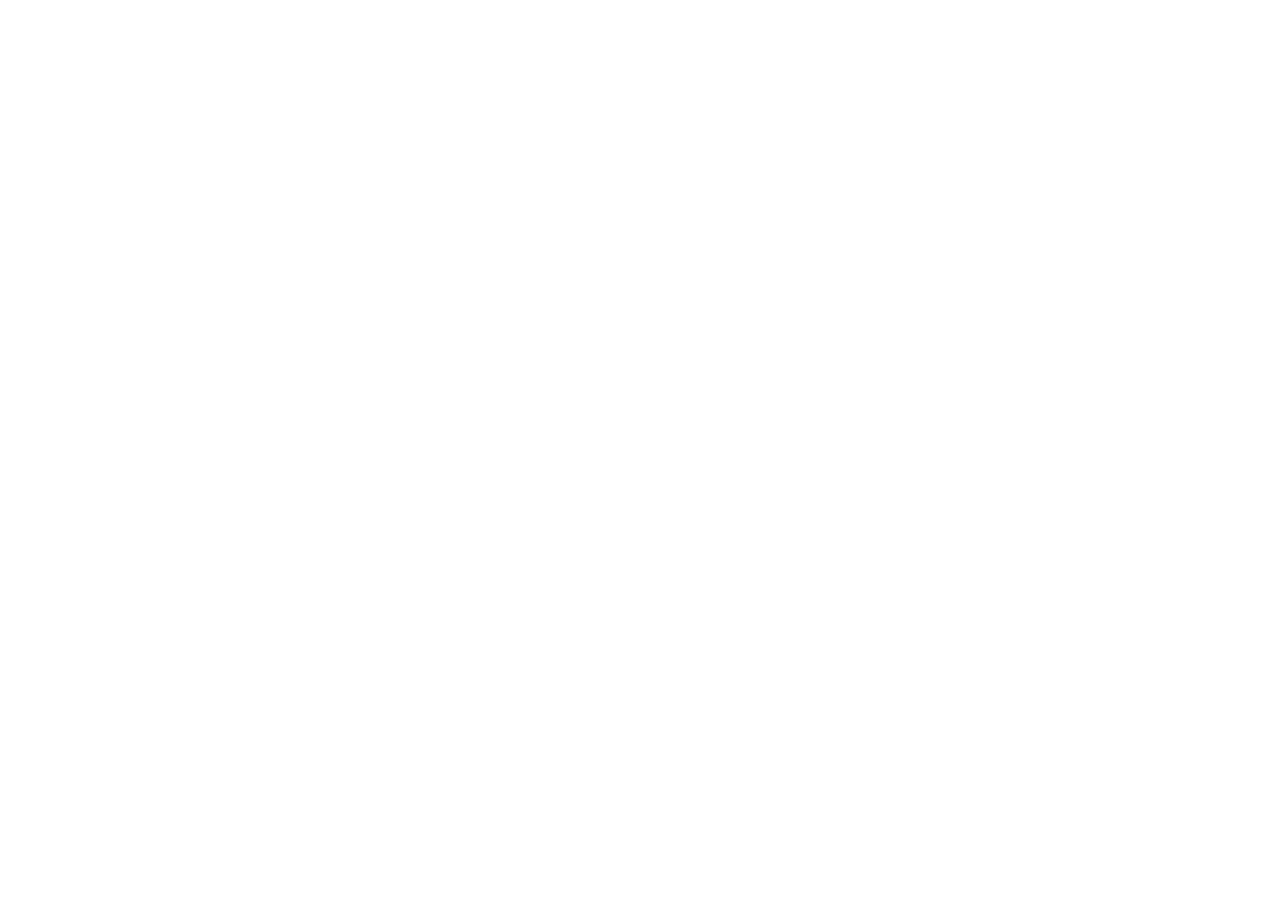
==== commit 77fda4dd: "update" ====
--- a/index.html
+++ b/index.html
@@ -69,6 +69,15 @@
 
 				</script>
 			</section>
+			<!-- slide 4! -->
+			<section data-markdown>
+				<script type="text/template">
+Class [repository.](https://github.com/tegacodes/Eccentric-Interfaces)
+Class [hackpad. ](https://eccentric-interfaces.hackpad.com/)
+
+				</script>
+			</section>
+
 		</div>
 	</div>
 
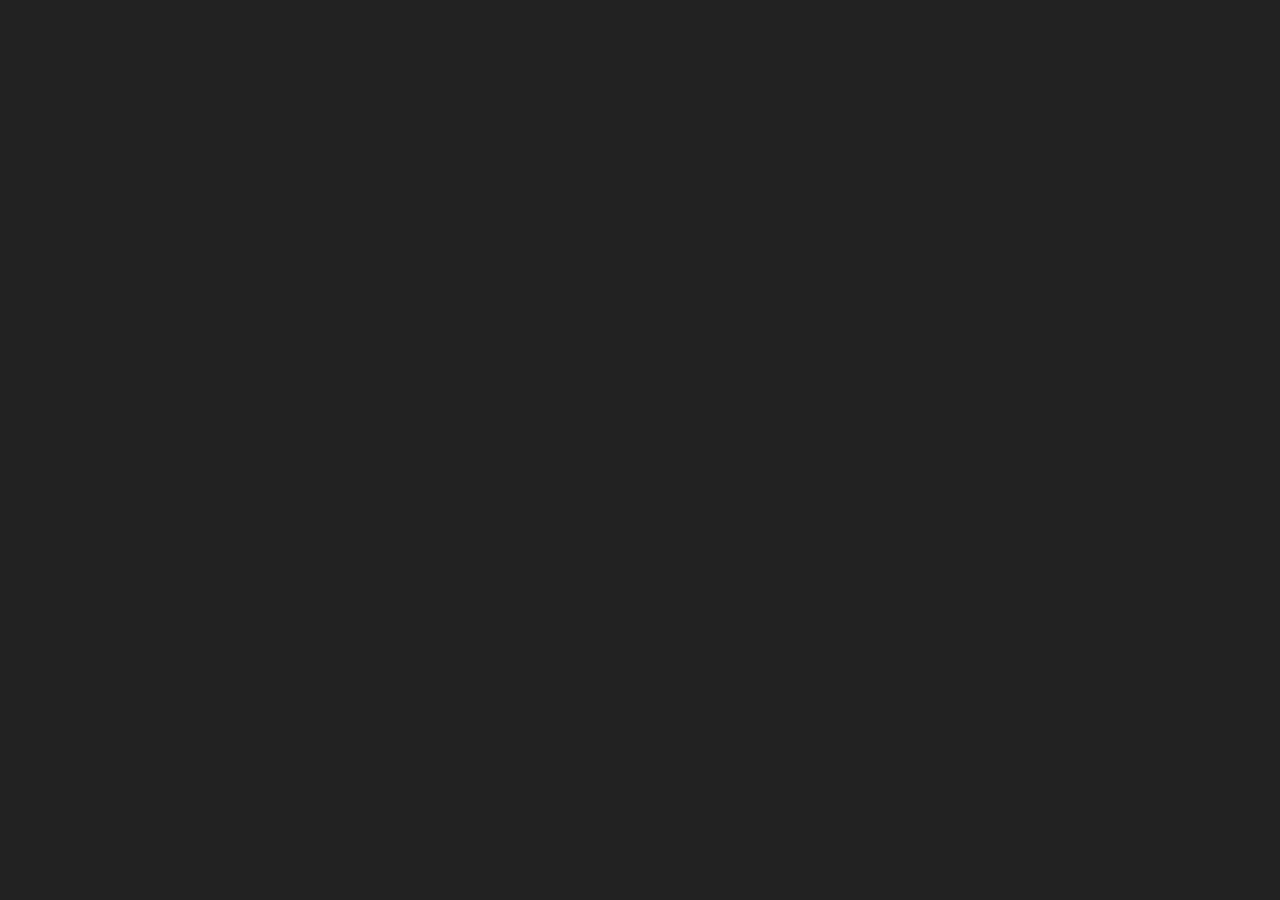
==== commit e884d319: "updates" ====
--- a/index.html
+++ b/index.html
@@ -12,26 +12,26 @@
 	<!-- Theme used for syntax highlighting of code -->
 	<link rel="stylesheet" href="lib/css/zenburn.css">
 
-<!-- Printing and PDF exports -->
-		<script>
-			var link = document.createElement( 'link' );
-			link.rel = 'stylesheet';
-			link.type = 'text/css';
-			link.href = window.location.search.match( /print-pdf/gi ) ? 'css/print/pdf.css' : 'css/print/paper.css';
-			document.getElementsByTagName( 'head' )[0].appendChild( link );
-		</script>
-	</head>
-	<body>
+	<!-- Printing and PDF exports -->
+	<script>
+		var link = document.createElement( 'link' );
+		link.rel = 'stylesheet';
+		link.type = 'text/css';
+		link.href = window.location.search.match( /print-pdf/gi ) ? 'css/print/pdf.css' : 'css/print/paper.css';
+		document.getElementsByTagName( 'head' )[0].appendChild( link );
+	</script>
+</head>
+<body>
 	<div class="reveal">
 		<div class="slides">
 			<!-- slide one! -->
 			<section data-markdown>
 				<script type="text/template">
-					##ECCENTRIC INTERFACES
+					##ECCENTRIC INTERFACES  
 					<br>
 					[Tega Brain](http://tegabrain.com) and [Annelie Berner](http://www.annelieberner.com/)
 					<br>
-					[CIID](http://ciid.dk/education/summer-school/) Summer school workshop, 2016
+					[CIID Summer school workshop](http://ciid.dk/education/summer-school/) 2016
 
 
 
@@ -42,29 +42,83 @@
 			<section data-markdown>
 				<script type="text/template">
 					<br>
-					How can design shift our perception of natural systems and other lifeforms? How can our technological interfaces be reconceived to accommodate more-than-only human perspectives and agendas? What does eccentric design, that privileges ‘non-human’ perspectives look like?
-					<br><br>
-					This workshop focuses on data-driven design interventions and interfaces that address our interconnectedness with environmental systems and other lifeforms.
+					[Eccentric Interfaces, Environmental Interventions](https://github.com/tegacodes/Eccentric-Interfaces) is a workshop focusing on creative practices that address our interconnectedness with environmental systems and other lifeforms.
+					<br>
+
 				</script>
+			</section>
+			<!-- slide two! -->
+			<section data-markdown>
+				<script type="text/template">
+					<br>
+					We will explore environmental data and performance, understanding data-driven practices as being less about sensors, and more about structuring participation and experiences that foster localized environmental literacy and stewardship.
+
+
+				</script>
+			</section>
+
+			<section data-markdown>
+				<script type="text/template">
+					<br>
+					How can design shift our perception of natural systems and other lifeforms? 
+				</script>
+			</section>
+			<section data-markdown>
+				<script type="text/template">
+					<br>
+					What counts as environmental information? 
+				</script>
+			</section>
 
 				
+			<section data-markdown>
+				<script type="text/template">
+					<br>
+					How might our technological practices and interfaces represent more-than-only human perspectives? 
+				</script>
+			</section>
+			<section data-markdown>
+				<script type="text/template">
+					<br>
+			What does eccentric design, that enacts both human and non-human agendas look like?
+				</script>
 			</section>
 			<!-- slide three! -->
+			<section data-markdown>
+				<script type="text/template">
+				Students will explore ecocritical texts and artworks and experiment with open source platforms for data collection and performance. Studio exercises will support the development of original creative works.
+
+				</script>
+			</section>	
+			<section data-markdown>
+				<script type="text/template">
+					###Schedule
+
+					1.	Design in the age of the Anthropocene: Eccentric practices
+					2.	Should a tree have standing? Environmental ethics
+					3.	Always incomplete: politics and poetics of data practices
+					4.	Scale and scope, critical systems
+					5.  Sensing workshop
+					6.	Visualization workshop
+
+				</script>
+			</section>	
 			<section data-markdown>
 				<script type="text/template">
 					###Readings
 					<br>
 					<ul>
-					<li>Bratton, Benjamin H. and Jeremijenko, Natalie. [Suspicious images, latent interfaces.](http://www.situatedtechnologies.net/?q=node/88) Architectural League of New York, 2008.</li>
+						<li>Purdy, Jedediah. [Anthropocene Fever.](https://aeon.co/essays/should-we-be-suspicious-of-the-anthropocene-idea) 2015.</li>
 
-					<li>Morton, Timothy. [The Ecological Thought.](http://www.hup.harvard.edu/catalog.php?isbn=9780674064225) Harvard University Press, 2010.</li>
+						<li>Stone, Christopher D. [Should Trees Have Standing--Toward Legal Rights for Natural Objects.](http://isites.harvard.edu/fs/docs/icb.topic498371.files/Stone.Trees_Standing.pdf) 1972.</li>
 
-					<li>Muecke, Stephen. [What the cassowary does not need to know.](http://www.australianhumanitiesreview.org/archive/Issue-September-2006/muecke.html) Australian Humanities Review, 2006.</li>
+						<li>Morton, Timothy. [The Ecological Thought.](http://www.hup.harvard.edu/catalog.php?isbn=9780674064225) Harvard University Press, 2010.</li>
 
-					<li>Stone, Christopher D. [Should Trees Have Standing--Toward Legal Rights for Natural Objects.](http://isites.harvard.edu/fs/docs/icb.topic498371.files/Stone.Trees_Standing.pdf) 1972.</li>
+						<li>Muecke, Stephen. [What the cassowary does not need to know.](http://www.australianhumanitiesreview.org/archive/Issue-September-2006/muecke.html) Australian Humanities Review, 2006.</li>
 
-					<li>Purdy, Jedediah. [Anthropocene Fever.](https://aeon.co/essays/should-we-be-suspicious-of-the-anthropocene-idea) 2015.</li>
-</ul>
+						<li>Bratton, Benjamin H. and Jeremijenko, Natalie. [Suspicious images, latent interfaces.](http://www.situatedtechnologies.net/?q=node/88) Architectural League of New York, 2008.</li>
+						
+					</ul>
 
 
 				</script>
@@ -72,8 +126,8 @@
 			<!-- slide 4! -->
 			<section data-markdown>
 				<script type="text/template">
-Class [repository.](https://github.com/tegacodes/Eccentric-Interfaces)
-Class [hackpad. ](https://eccentric-interfaces.hackpad.com/)
+					Class [repository.](https://github.com/tegacodes/Eccentric-Interfaces)<br>
+					Class [hackpad. ](https://eccentric-interfaces.hackpad.com/)
 
 				</script>
 			</section>
--- a/css/theme/blood.css
+++ b/css/theme/blood.css
@@ -0,0 +1,313 @@
+/**
+ * Blood theme for reveal.js
+ * Author: Walther http://github.com/Walther
+ *
+ * Designed to be used with highlight.js theme
+ * "monokai_sublime.css" available from
+ * https://github.com/isagalaev/highlight.js/
+ *
+ * For other themes, change $codeBackground accordingly.
+ *
+ */
+@import url(https://fonts.googleapis.com/css?family=Ubuntu:300,700,300italic,700italic);
+/*********************************************
+ * GLOBAL STYLES
+ *********************************************/
+body {
+  background: #222;
+  background-color: #222; }
+
+.reveal {
+  font-family: Ubuntu, "sans-serif";
+  font-size: 36px;
+  font-weight: normal;
+  color: #eee; }
+
+::selection {
+  color: #fff;
+  background: #00D455;
+  text-shadow: none; }
+
+.reveal .slides > section,
+.reveal .slides > section > section {
+  line-height: 1.3;
+  font-weight: inherit; }
+
+/*********************************************
+ * HEADERS
+ *********************************************/
+.reveal h1,
+.reveal h2,
+.reveal h3,
+.reveal h4,
+.reveal h5,
+.reveal h6 {
+  margin: 0 0 20px 0;
+  color: #eee;
+  font-family: Ubuntu, "sans-serif";
+  font-weight: normal;
+  line-height: 1.2;
+  letter-spacing: normal;
+  text-transform: uppercase;
+  text-shadow: 2px 2px 2px #222;
+  word-wrap: break-word; }
+
+.reveal h1 {
+  font-size: 3.77em; }
+
+.reveal h2 {
+  font-size: 2.11em; }
+
+.reveal h3 {
+  font-size: 1.55em; }
+
+.reveal h4 {
+  font-size: 1em; }
+
+.reveal h1 {
+  text-shadow: 0 1px 0 #ccc, 0 2px 0 #c9c9c9, 0 3px 0 #bbb, 0 4px 0 #b9b9b9, 0 5px 0 #aaa, 0 6px 1px rgba(0, 0, 0, 0.1), 0 0 5px rgba(0, 0, 0, 0.1), 0 1px 3px rgba(0, 0, 0, 0.3), 0 3px 5px rgba(0, 0, 0, 0.2), 0 5px 10px rgba(0, 0, 0, 0.25), 0 20px 20px rgba(0, 0, 0, 0.15); }
+
+/*********************************************
+ * OTHER
+ *********************************************/
+.reveal p {
+  margin: 20px 0;
+  line-height: 1.3; }
+
+/* Ensure certain elements are never larger than the slide itself */
+.reveal img,
+.reveal video,
+.reveal iframe {
+  max-width: 95%;
+  max-height: 95%; }
+
+.reveal strong,
+.reveal b {
+  font-weight: bold; }
+
+.reveal em {
+  font-style: italic; }
+
+.reveal ol,
+.reveal dl,
+.reveal ul {
+  display: inline-block;
+  text-align: left;
+  margin: 0 0 0 1em; }
+
+.reveal ol {
+  list-style-type: decimal; }
+
+.reveal ul {
+  list-style-type: disc; }
+
+.reveal ul ul {
+  list-style-type: square; }
+
+.reveal ul ul ul {
+  list-style-type: circle; }
+
+.reveal ul ul,
+.reveal ul ol,
+.reveal ol ol,
+.reveal ol ul {
+  display: block;
+  margin-left: 40px; }
+
+.reveal dt {
+  font-weight: bold; }
+
+.reveal dd {
+  margin-left: 40px; }
+
+.reveal q,
+.reveal blockquote {
+  quotes: none; }
+
+.reveal blockquote {
+  display: block;
+  position: relative;
+  width: 70%;
+  margin: 20px auto;
+  padding: 5px;
+  font-style: italic;
+  background: rgba(255, 255, 255, 0.05);
+  box-shadow: 0px 0px 2px rgba(0, 0, 0, 0.2); }
+
+.reveal blockquote p:first-child,
+.reveal blockquote p:last-child {
+  display: inline-block; }
+
+.reveal q {
+  font-style: italic; }
+
+.reveal pre {
+  display: block;
+  position: relative;
+  width: 90%;
+  margin: 20px auto;
+  text-align: left;
+  font-size: 0.55em;
+  font-family: monospace;
+  line-height: 1.2em;
+  word-wrap: break-word;
+  box-shadow: 0px 0px 6px rgba(0, 0, 0, 0.3); }
+
+.reveal code {
+  font-family: monospace; }
+
+.reveal pre code {
+  display: block;
+  padding: 5px;
+  overflow: auto;
+  max-height: 400px;
+  word-wrap: normal; }
+
+.reveal table {
+  margin: auto;
+  border-collapse: collapse;
+  border-spacing: 0; }
+
+.reveal table th {
+  font-weight: bold; }
+
+.reveal table th,
+.reveal table td {
+  text-align: left;
+  padding: 0.2em 0.5em 0.2em 0.5em;
+  border-bottom: 1px solid; }
+
+.reveal table th[align="center"],
+.reveal table td[align="center"] {
+  text-align: center; }
+
+.reveal table th[align="right"],
+.reveal table td[align="right"] {
+  text-align: right; }
+
+.reveal table tbody tr:last-child th,
+.reveal table tbody tr:last-child td {
+  border-bottom: none; }
+
+.reveal sup {
+  vertical-align: super; }
+
+.reveal sub {
+  vertical-align: sub; }
+
+.reveal small {
+  display: inline-block;
+  font-size: 0.6em;
+  line-height: 1.2em;
+  vertical-align: top; }
+
+.reveal small * {
+  vertical-align: top; }
+
+/*********************************************
+ * LINKS
+ *********************************************/
+.reveal a {
+  color: #222;
+  background-color:#1dbbbb;
+  text-decoration: none;
+  -webkit-transition: color .15s ease;
+  -moz-transition: color .15s ease;
+  transition: color .15s ease; }
+
+.reveal a:hover {
+  color: #222;
+  text-shadow: none;
+  border: none; }
+
+.reveal .roll span:after {
+  color: #fff;
+  background: #6a1520; }
+
+/*********************************************
+ * IMAGES
+ *********************************************/
+.reveal section img {
+  margin: 15px 0px;
+  background: rgba(255, 255, 255, 0.12);
+  border: 4px solid #eee;
+  box-shadow: 0 0 10px rgba(0, 0, 0, 0.15); }
+
+.reveal section img.plain {
+  border: 0;
+  box-shadow: none; }
+
+.reveal a img {
+  -webkit-transition: all .15s linear;
+  -moz-transition: all .15s linear;
+  transition: all .15s linear; }
+
+.reveal a:hover img {
+  background: rgba(255, 255, 255, 0.2);
+  border-color: #00D455;
+  box-shadow: 0 0 20px rgba(0, 0, 0, 0.55); }
+
+/*********************************************
+ * NAVIGATION CONTROLS
+ *********************************************/
+.reveal .controls .navigate-left,
+.reveal .controls .navigate-left.enabled {
+  border-right-color: #00D455; }
+
+.reveal .controls .navigate-right,
+.reveal .controls .navigate-right.enabled {
+  border-left-color: #00D455; }
+
+.reveal .controls .navigate-up,
+.reveal .controls .navigate-up.enabled {
+  border-bottom-color: #00D455; }
+
+.reveal .controls .navigate-down,
+.reveal .controls .navigate-down.enabled {
+  border-top-color: #00D455; }
+
+.reveal .controls .navigate-left.enabled:hover {
+  border-right-color: #1dbbbb; }
+
+.reveal .controls .navigate-right.enabled:hover {
+  border-left-color: #1dbbbb; }
+
+.reveal .controls .navigate-up.enabled:hover {
+  border-bottom-color: #1dbbbb; }
+
+.reveal .controls .navigate-down.enabled:hover {
+  border-top-color: #1dbbbb; }
+
+/*********************************************
+ * PROGRESS BAR
+ *********************************************/
+.reveal .progress {
+  background: rgba(0, 0, 0, 0.2); }
+
+.reveal .progress span {
+  background: #00D455;
+  -webkit-transition: width 800ms cubic-bezier(0.26, 0.86, 0.44, 0.985);
+  -moz-transition: width 800ms cubic-bezier(0.26, 0.86, 0.44, 0.985);
+  transition: width 800ms cubic-bezier(0.26, 0.86, 0.44, 0.985); }
+
+.reveal p {
+  font-weight: 300;
+  text-shadow: 1px 1px #222; }
+
+.reveal h1,
+.reveal h2{
+  color: #00D455;
+}
+.reveal h3,
+.reveal h4,
+.reveal h5,
+.reveal h6 {
+  font-weight: 700; }
+
+.reveal p code {
+  background-color: #23241f;
+  display: inline-block;
+  border-radius: 7px; }
+
+.reveal small code {
+  vertical-align: baseline; }
